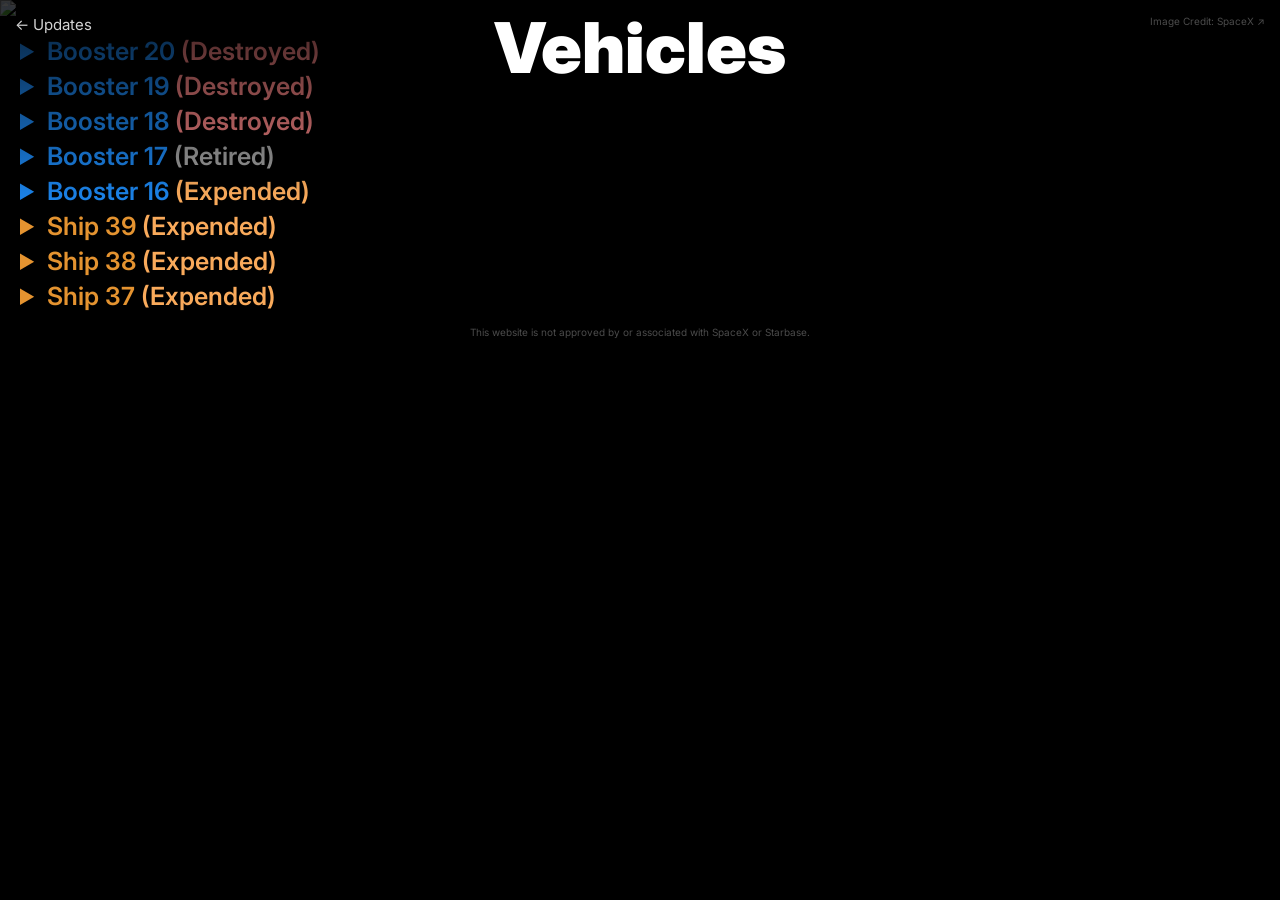
==== past-vehicles.html @ 8a6f1f09 "1.5 - Added a fixed header that fades in when scrolling - Added a carousel in the fixed header that " ====
<!DOCTYPE html>
<html>
<head>
<title>Starbase Updates - Past Vehicles</title>
<meta name="viewport" content="width=device-width, initial-scale=1.0">
<link rel="stylesheet" href="stylesheet.css">
<link href="https://fonts.googleapis.com/css2?family=Inter:ital,opsz,wght@0,14..32,100..900;1,14..32,100..900&family=Noto+Sans:ital,wght@0,100..900;1,100..900&display=swap" rel="stylesheet">
</head>
<body>
<div class="h-wrapper">
    <img src="img/past-vehicles.png" class="headerimg">
    <h1>Vehicles</h1>
    <a href="https://twitter.com/SpaceX/status/2080302195677728803" target="_blank"><p class="right grow-link">Image Credit: SpaceX ↗</p></a>
    <p>
        <span class="expand11"><a href="index.html" class="a-wrapper a-whiten"><- Updates</a></span>
    </p>
</div>

<div class="fixed-header">
    <p class="expand11"><a href="index.html" class="a-wrapper a-whiten"><- Updates</a></p>
    <h2>Vehicles</h2>
    <p id="r1" class="right carousel visible"><span id="countdown-pre"></span>:<br><span class="countdown" id="header-countdown"></span></p>
    <p id="r2" class="right carousel"><span id="countdown-pre-2"></span>:<br><span class="countdown" id="header-countdown-2"></span></p>
    <p id="r3" class="right carousel"><span id="countdown-pre-3"></span>:<br><span class="countdown" id="header-countdown-3"></span></p>
    <p id="r4" class="right carousel"><span id="countdown-pre-4"></span>:<br><span class="countdown" id="header-countdown-4"></span></p>
</div>

<div class="firstdiv">
<details id="booster-20">
<summary class="dropdown-hover booster booster-hover">Booster 20 <span class="incomplete">(Destroyed)</span></summary>
<pre>
Flew on Flight 13

Booster 20 flew on the second Starship V3 test flight and improved on Booster 19's performance by completing the boostback burn following stage separation. Unfortunately, it was unable to relight all 13 engines for its landing burn and, as a result, had a hard splashdown off the coast of Starbase.

<b class="booster-s">SCHEDULE</b>
Completed cryogenic proofing (June 6th-7th, 2026 - 2 tests)
Completed full-duration static fire (July 10th, 2026 - 25s)
<span class="booster-launch-p">Scrubbed launch attempt (July 16th, 2026 - Post-ignition abort)</span>
Completed propellant dump test (July 22nd, 2026)
<span class="booster-launch-p">Starship Flight 13 (July 24th, 2026 - 48 days)</span>
</pre>
</details>

<details id="booster-19">
<summary class="dropdown-hover booster booster-hover">Booster 19 <span class="incomplete">(Destroyed)</span></summary>
<pre>
Flew on Flight 12 with <span class="ship">Ship 39</span>

Booster 19 was the first Starship V3 booster to reach flight (and the first booster to launch from Pad 2). One of its Raptor 3 engines flamed out on ascent but did not affect the trajectory. After hot staging, Booster 19 was pushed the wrong direction, causing its boostback burn to be prematurely shutdown and a hard splashdown in an unplanned location.

<b class="booster-s">SCHEDULE</b>
Completed cryogenic proofing (February 2nd-7th, 2026 - 4 tests)
Completed tanking test (March 10th, 2026)
Completed spin prime test (March 11th, 2026)
Completed igniter test (March 15th, 2026)
<span class="incomplete">Failed 10-engine static fire (March 16th, 2026)</span>
Completed spin prime test #2 (April 12th, 2026)
Completed igniter test #2 (April 13th, 2026)
<span class="incomplete">Failed 33-engine static fire (April 15th, 2026)</span>
Completed tanking test #2 (April 16th, 2026)
Completed full-duration static fire (May 7th, 2026 - 16s)
Completed wet dress rehearsal (May 11th, 2026)
Completed stacked tanking test (May 20th, 2026)
<span class="booster-launch-p">Scrubbed launch attempt (May 21st, 2026 - T-40s hold, QD arm failed to retract)</span>
<span class="booster-launch-p">Starship Flight 12 (May 22nd, 2026 - 109 days)</span>
</pre>
</details>

<details id="booster-18">
<summary class="dropdown-hover booster booster-hover">Booster 18 <span class="incomplete">(Destroyed)</span></summary>
<pre>
Did not fly

Booster 18 was the first Starship V3 booster and was supposed to fly on Flight 12 but failed during testing.

<b class="booster-s">SCHEDULE</b>
<span class="incomplete">Failed gas system pressure testing (November 21st, 2025)</span>
</pre>
</details>

<details id="booster-17">
<summary class="dropdown-hover booster booster-hover">Booster 17 <span class="retired">(Retired)</span></summary>
<pre>
Did not fly

Booster 17 was the final Starship V2 booster and did not fly due to the program moving forward to develop Starship V3.

<b class="booster-s">SCHEDULE</b>
Completed cryogenic proofing (April 8th-9th, 2025 - 2 tests)
</pre>
</details>

<details id="booster-16">
<summary class="dropdown-hover booster booster-hover">Booster 16 <span class="in-progress">(Expended)</span></summary>
<pre>
Flew on Flight 10 with <span class="ship">Ship 37</span>

Booster 16, while not the final V2 booster or on the last V2 flight, was the last booster created that flew on a Starship V2 flight. Booster 16 performed several tests in-flight, including engine-out capability during landing, before performing a planned hard splashdown off the coast of Starbase.

<b class="booster-s">SCHEDULE</b>
Completed cryogenic proofing (February 28th-March 4th, 2025 - 2 tests)
Completed full-duration static fire (June 6th, 2025)
<span class="booster-launch-p">Scrubbed launch attempt (August 24th, 2025 - T-40m, leak in oxidizer line)</span>
<span class="booster-launch-p">Scrubbed launch attempt #2 (August 25th, 2025 - T-40s, weather)</span>
<span class="booster-launch-p">Starship Flight 10 (August 26th, 2025 - 179 days)</span>

</pre>
</details>

<details id="ship-39">
<summary class="dropdown-hover ship ship-hover">Ship 39 <span class="in-progress">(Expended)</span></summary>
<pre>
Flew on Flight 12 with <span class="booster">Booster 19</span>

Ship 39 was the first Starship V3 upper stage and flew on V3's first flight. During ascent, one of its Vaccum-Optimised Raptor 3 engines failed. Despite this, it was able to complete its ascent burn, deploying 22 dummy Starlink V3 satellites (2 of which took photos of Ship 39) before re-entering Earth's atmosphere and splashing down in the Indian Ocean as planned.

<b class="ship-s">SCHEDULE</b>
Completed cryogenic proofing (February 28th-March 3rd, 2026 - 3 tests)
Completed spin prime test (April 11th, 2026)
Completed 2 unknown tests (April 12th-13th, 2026 - likely igniter/spin prime)
Completed full-duration static fire (April 14th, 2026)
<span class="ship-launch-p">Scrubbed launch attempt (May 21st, 2026 - T-40s, QD arm failed to retract)</span>
<span class="ship-launch-p">Starship Flight 12 (May 22nd, 2026 - 83 days)</span>
</pre>
</details>

<details id="ship-38">
<summary class="dropdown-hover ship ship-hover">Ship 38 <span class="in-progress">(Expended)</span></summary>
<pre>
Flew on Flight 11 with <span class="booster">Booster 15</span>

Ship 38 was the final Starship V2 and flew on the final V2 flight.

<b class="ship-s">SCHEDULE</b>
Completed cryogenic proofing (July 30th, 2025 - 2 tests)
Completed full-duration static fire (September 22nd, 2025)
<span class="ship-launch-p">Starship Flight 11 (October 13th, 2025 - 75 days)</span>
</pre>
</details>

<details id="ship-37">
<summary class="dropdown-hover ship ship-hover">Ship 37 <span class="in-progress">(Expended)</span></summary>
<pre>
Flew on Flight 10 with <span class="booster">Booster 16</span>

Ship 37 was the first Starship V2 ship to successfully deploy Starlink simulators and perform a soft splashdown in the Indian Ocean.

<b class="ship-s">SCHEDULE</b>
Completed cryogenic proofing (May 30th, 2025 - 2 tests)
Completed single-engine static fire (July 31st, 2025)
Completed full-duration static fire (August 1st, 2025)
Completed spin prime (August 13th, 2025)
<span class="ship-launch-p">Scrubbed launch attempt (August 24th, 2025 - T-40m, leak in oxidizer line)</span>
<span class="ship-launch-p">Scrubbed launch attempt #2 (August 25th, 2025 - T-40s, weather)</span>
<span class="ship-launch-p">Starship Flight 10 (August 26th, 2025 - 98 days)</span>
</pre>
</details>
</div>

<div class="footer">
<p class="p-small">This website is not approved by or associated with SpaceX or Starbase.</p>
</div>

<script src="script.js"></script>
</body>

</html>
---- stylesheet.css ----
html {
    -webkit-text-size-adjust: 100%;
    text-size-adjust: 100%;
    font-family: 'Inter';
}

body {
    background-color: black;
    color: white;
    margin: 0;
}

h1 {
    text-align: center;
    color: white;
    font-weight: 900;
    font-size: clamp(28px, 8vw, 70px);
    position: absolute;
    z-index: 10;
    top: 5px;
    left: 50%;
    transform: translateX(-50%);
    width: fit-content;
    margin: 0;
}

h2 {
    font-size: 40px;
    font-weight: 700;
    margin-bottom: 20px;
}

h3 {
    font-size: 24px;
    margin-top: 15px;
    margin-bottom: 0;
}

.carousel {
    opacity: 0;
    visibility: hidden;
    transition: opacity 1s, visibility 1s;
}

.carousel.visible {
    opacity: 1;
    visibility: visible;
    transition: opacity 2s, visibility 2s;
}

.fixed-header {
    opacity: 0;
    visibility: hidden;
    transition: opacity 0.2s, visibility 0.2s;
    background-color: rgb(20, 20, 20);
    position: fixed;
    z-index: 14;
    top: 0;
    left: 0;
    right: 0;
    height: 50px;
    margin: 0;
    padding: 5px 0;
    border-bottom: 1px white dashed;
}

.fixed-header.visible {
    opacity: 1;
    visibility: visible;
}

.fixed-header h2 {
    text-align: center;
    font-size: clamp(28px, 8vw, 40px);
    position: absolute;
    z-index: 15;
    left: 50%;
    top: 50%;
    transform: translate(-50%, -50%);
    width: fit-content;
    margin: 0;
}

.fixed-header p {
    font-size: clamp(5px, 3vw, 15px);
    z-index: 15;
    position: absolute;
    top: 50%;
    left: 15px;
    right: 0;
    margin: 0;
    width: fit-content;
    transform: translateY(-50%);
}

.fixed-header .right {
    text-align: right;
    position: absolute;
    left: auto;
    right: 15px;
}

.h-wrapper p {
    font-size: clamp(5px, 2vw, 10px);
    color: rgb(75, 75, 75);
    position: absolute;
    z-index: 10;
    top: 15px;
    left: 15px;
    right: 0;
    margin: 0;
    width: fit-content;
}

.a-wrapper {
    font-size: clamp(10px, 2vw, 15px);
    text-decoration: none;
}

.h-wrapper .right {
    text-align: right;
    left: auto;
    right: 15px;
}

img {
    width: 100%;
    height: auto;
}

details {
    margin-top: 5px;
    margin-bottom: 5px;
    width: fit-content;
}

.dropdown-hover {
    cursor: pointer;
}

summary {
    font-weight: 600;
    font-size: 25px;
    width: fit-content;
    color: #994cde;
    -webkit-user-select: none; /* Safari */
    -ms-user-select: none; /* IE 10 and IE 11 */
    user-select: none; /* Standard syntax */
    transition: 0.5s;
    scale: 1;
}

summary:hover {
    scale: 1.05;
}

.beach-closure {
    color: #d73cbd;
}

.beach-closure:hover {
    color: #f063d8;
}

summary:hover {
    color: #b974f5;
}

.ship-hover:hover {
    color: #eba652;
}

.booster-hover:hover {
    color: #3e98f2;
}

pre {
    font-family: 'Inter';
    font-weight: 400;
    font-size: 20px;
    margin-top: 0;
    margin-bottom: 10px;
    white-space: pre-wrap;
    word-wrap: break-word;
    padding-left: 1em;
}

b {
    font-weight: 600;
}

.h-wrapper {
    position: relative;
    margin: 0;
    padding: 0;
}

.h-wrapper::after {
    content: '';
    position: absolute;
    top: 0;
    left: 0;
    right: 0;
    height: 200px;
    background: linear-gradient(to bottom, rgba(0, 0, 0, 0.8), transparent);
    pointer-events: none;
    z-index: 1;
}

.headerimg {
    display: block;
}

.firstdiv {
    margin-top: 20px;
}

div {
    margin-top: 40px;
    padding: 0 20px;
}

.centered-div {
    text-align: center;
    border: 3px white solid;
    border-radius: 10px;
}

.f-button {
    margin: auto;
    margin-top: 10px;
    margin-bottom: 5px;
    display: block;
    padding: 5px;
    border-radius: 15px;
    background-color: black;
    border: 2px white solid;
    color: white;
    scale: 1;
    transition: 0.2s;
}

.f-button:hover {
    color: black;
    background-color: white;
    scale: 1.1;
    cursor: pointer;
}

.footer {
    margin-top: 15px;
    text-align: center;
    padding-bottom: 5px;
}

.booster {
    color: #1b82e8;
}

.ship {
    color: #e49330;
}

.launch {
    color: #994cde;
}

.countdown {
    color: rgb(17, 207, 228);
}

.p-small {
    color: rgb(75, 75, 75);
    font-size: 10px;
    margin: 0;
}

a {
    color: lightgray;
    text-decoration-color: lightgray;
    text-decoration-thickness: 1px;
}

.a-source {
    color: rgb(75, 75, 75);
    text-decoration-color: rgb(75, 75, 75);
}

.a-none {
    color: auto;
    text-decoration-color: auto;
}

.grow-link {
    scale: 1;
    color: auto;
    transition: 0.3s;
}

.grow-link:hover {
    scale: 1.05;
    color: rgb(80, 147, 235);
}

.complete {
    color: lightgreen;
}

.in-progress {
    color: rgb(249, 170, 91);
}

.incomplete {
    color: lightcoral
}

.uncertain {
    color: rgb(235, 188, 18);
    font-style: italic;
}

.if-necessary {
    color: rgb(188, 21, 191);
    font-style: italic;
}

.retired {
    color: rgb(155, 155, 155);
}

.booster-s {
    color: rgb(54, 184, 228);
}

.ship-s {
    color: rgb(237, 162, 101);
}

.booster-launch-p {
    font-weight: 500;
    color: rgb(192, 233, 248);
}

.ship-launch-p {
    font-weight: 500;
    color: rgb(248, 214, 192)
}

.expand11 {
    display: inline-block;
    scale: 1;
    transition: 0.3s;
}

.expand11:hover {
    cursor: pointer;
    scale: 1.1;
}

.a-whiten {
    color: lightgray;
    transition: 0.3s;
}

.a-whiten:hover {
    color: white;
}
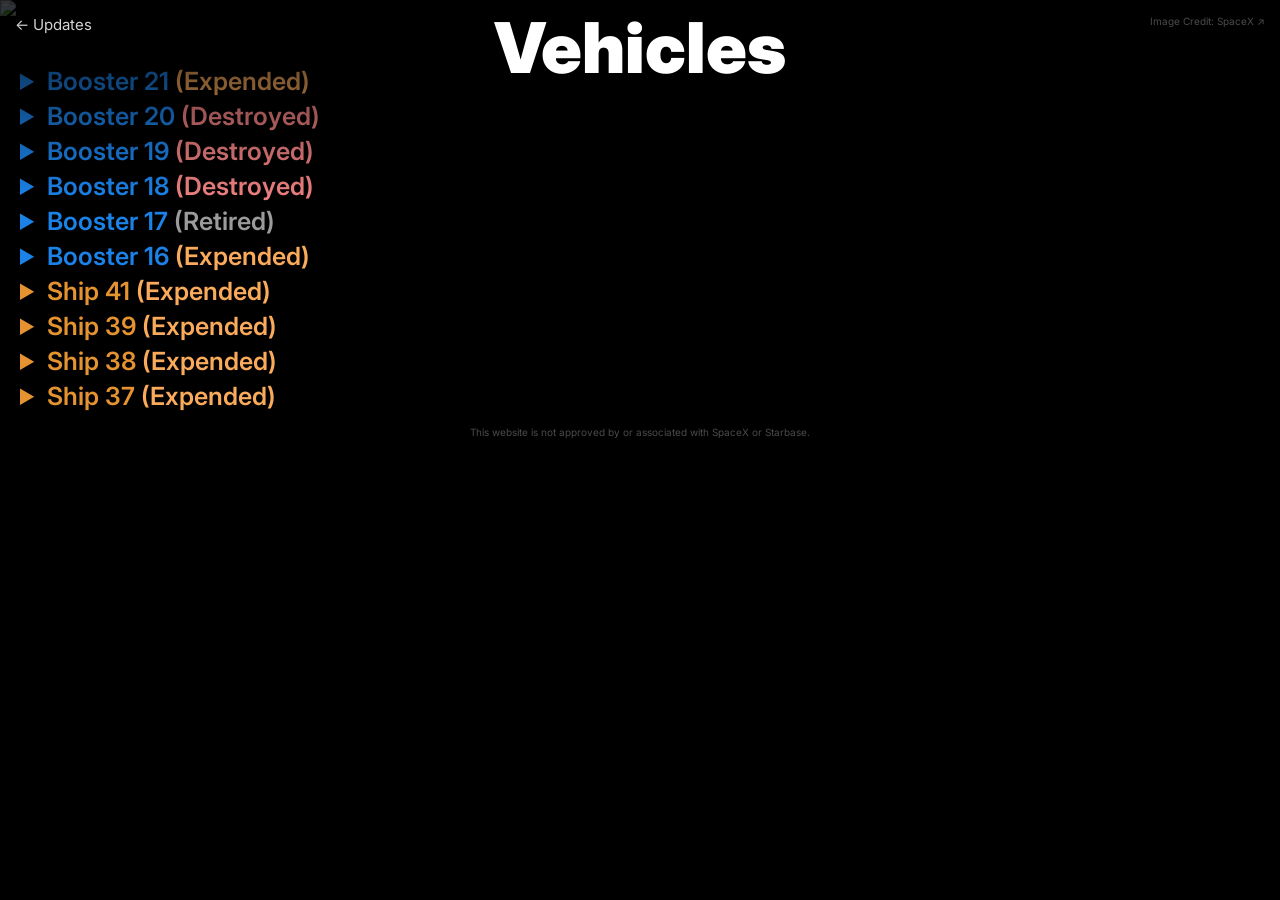
==== commit 67c769df: "Starship Flight 14 Updated to Flight 15 and added Flight 14, Booster 21, and Ship 41 descriptions." ====
--- a/past-vehicles.html
+++ b/past-vehicles.html
@@ -19,17 +19,30 @@
 <div class="fixed-header">
     <p class="expand11"><a href="index.html" class="a-wrapper a-whiten"><- Updates</a></p>
     <h2>Vehicles</h2>
-    <p id="r1" class="right carousel visible"><span id="countdown-pre"></span>:<br><span class="countdown" id="header-countdown"></span></p>
-    <p id="r2" class="right carousel"><span id="countdown-pre-2"></span>:<br><span class="countdown" id="header-countdown-2"></span></p>
-    <p id="r3" class="right carousel"><span id="countdown-pre-3"></span>:<br><span class="countdown" id="header-countdown-3"></span></p>
-    <p id="r4" class="right carousel"><span id="countdown-pre-4"></span>:<br><span class="countdown" id="header-countdown-4"></span></p>
+    <p id="id1" class="right carousel"></p>
+    <p id="id2" class="right carousel"></p>
 </div>
 
 <div class="firstdiv">
+<details id="booster-21">
+<summary class="dropdown-hover booster booster-hover">Booster 21 <span class="in-progress">(Expended)</span></summary>
+<pre>
+Flew on Flight 14 with <span class="ship">Ship 41</span>
+
+Booster 21 flew on the third Starship V3 flight and the first operational Starship launch. One Raptor 3 engine burnt out during ascent, and another during the boostback burn. Despite these failures, the booster completed a successful boostback burn and was the first V3 booster to land softly in the Gulf of America, accurately simulating a catch attempt.
+
+<b class="booster-s">SCHEDULE</b>
+Completed cryogenic proofing (July 18th-20th, 2026 - 3 tests)
+Completed full-duration static fire (August 28th, 2026 - 15s)
+Completed wet dress rehearsal (September 24th, 2026)
+<span class="booster-launch-p">Starship Flight 14 (September 28th, 2026 - 73 days)</span>
+</pre>
+</details>
+
 <details id="booster-20">
 <summary class="dropdown-hover booster booster-hover">Booster 20 <span class="incomplete">(Destroyed)</span></summary>
 <pre>
-Flew on Flight 13
+Flew on Flight 13 with <span class="ship">Ship 40</span>
 
 Booster 20 flew on the second Starship V3 test flight and improved on Booster 19's performance by completing the boostback burn following stage separation. Unfortunately, it was unable to relight all 13 engines for its landing burn and, as a result, had a hard splashdown off the coast of Starbase.
 
@@ -108,6 +121,22 @@
 </pre>
 </details>
 
+<details id="ship-41">
+<summary class="dropdown-hover ship ship-hover">Ship 41 <span class="in-progress">(Expended)</span></summary>
+<pre>
+Flew on Flight 14 with <span class="booster">Booster 21</span>
+
+Ship 41 was the first Starship V3 upper stage to reach orbit. During ascent, one of its Vacuum-Optimised Raptor 3 engines failed near the end of the burn. Though this showed that Raptor 3 is not perfect yet, it was not enough to stop SpaceX from pushing the Ship to orbit. After Ship 41 reached orbit, it successfully deployed the first 26 operational Starlink V3 satellites (SpaceX later connected with all of them). Due to the shown unreliability of the Raptor 3 engines, Ship 41 deorbited early, only completed 2 of a planned 6 orbits before splashing down in a contingency zone near Hawaii.
+
+<b class="ship-s">SCHEDULE</b>
+Completed cryogenic proofing (June 29th-30th, 2026 - 2 tests)
+Completed single-engine static fire (August 19th, 2026)
+Completed full-duration static fire (August 20th, 2026)
+Completed wet dress rehearsal (September 24th, 2026)
+<span class="ship-launch-p">Starship Flight 14 (September 28th, 2026 - 92 days)</span>
+</pre>
+</details>
+
 <details id="ship-39">
 <summary class="dropdown-hover ship ship-hover">Ship 39 <span class="in-progress">(Expended)</span></summary>
 <pre>
--- a/stylesheet.css
+++ b/stylesheet.css
@@ -39,6 +39,7 @@
 .carousel {
     opacity: 0;
     visibility: hidden;
+    pointer-events: none;
     transition: opacity 1s, visibility 1s;
 }
 
@@ -154,6 +155,14 @@
     scale: 1.05;
 }
 
+.mayor-order {
+    color: #e8258a;
+}
+
+.mayor-order:hover {
+    color: #eb52a1;
+}
+
 .beach-closure {
     color: #d73cbd;
 }
@@ -212,7 +221,7 @@
 }
 
 .firstdiv {
-    margin-top: 20px;
+    margin-top: 50px;
 }
 
 div {
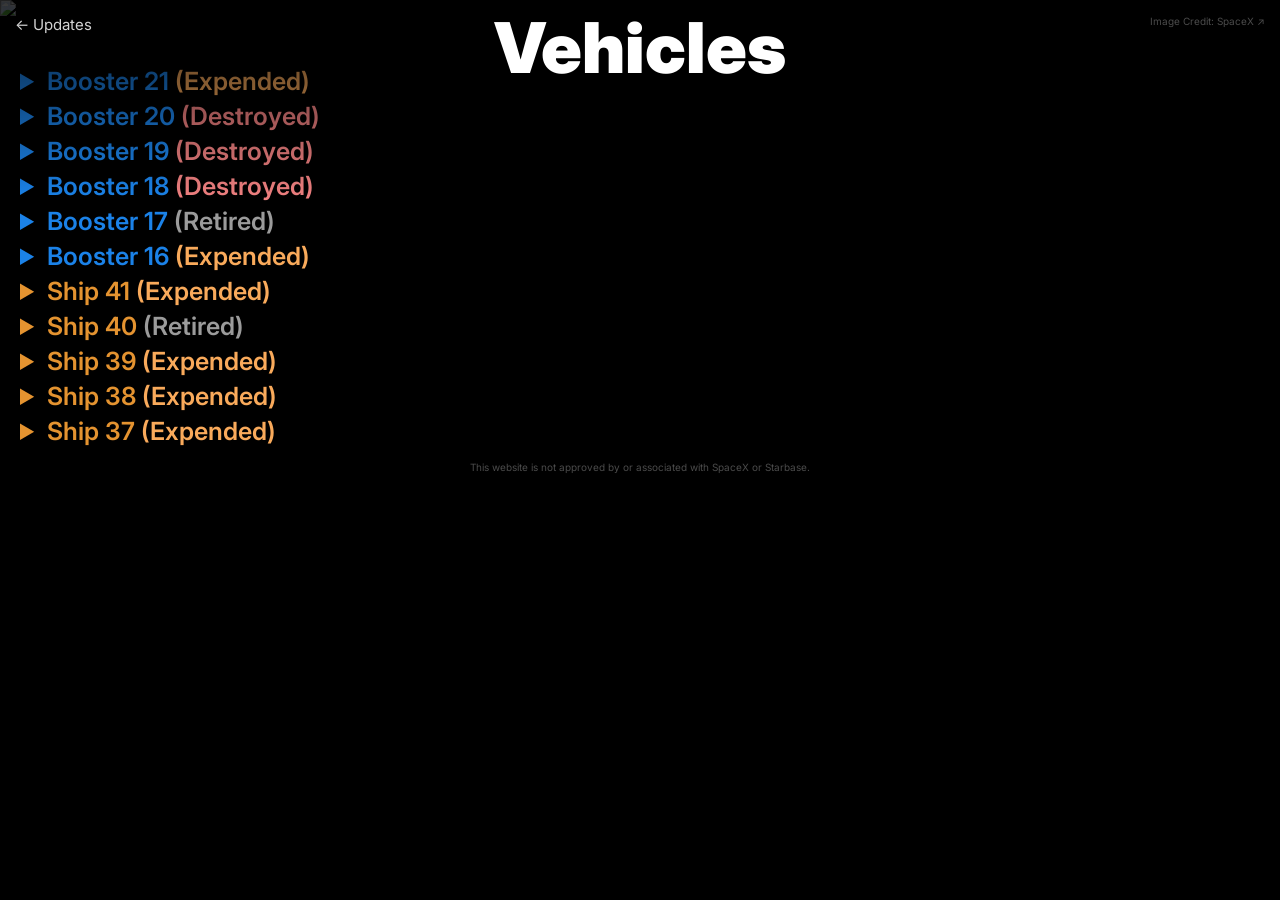
==== commit 9d055958: "beta-2.1.5 - Moved Ship 40 to Past Vehicles - Added date to catch testing of Ship 42 - Added informa" ====
--- a/past-vehicles.html
+++ b/past-vehicles.html
@@ -137,6 +137,23 @@
 </pre>
 </details>
 
+<details id="ship-40">
+<summary class="dropdown-hover ship ship-hover">Ship 40 <span class="retired">(Retired)</span></summary>
+<pre>
+Flew on Flight 13 with <span class="booster">Booster 20</span>
+
+Ship 40 flew on the second Starship V3 test flight and completed all mission objectives successfully, carrying the first Starlink V3 satellites. No engines flamed out, improving on Ship 39, deployed Starlink V3 satellites for the first time (though they were not added to the constellation as their trajectory was suborbital), relit one engine in space to demonstrate orbital capabitility, and splashed down in the Indian Ocean so well that it survived. Recovery efforts were complicated by storms and the difficulties of the ocean, but it was eventually brought to Christmas Island where it was placed on FORTE, a semi-submerged ship, which sailed back to Starbase, arriving on the monring of October 7th.
+
+<b class="ship-s">SCHEDULE</b>
+Completed cryogenic proofing (May 3rd-4th, 2026 - 2 tests)
+Completed igniter test (June 24th, 2026)
+Completed single-engine static fire (June 25th, 2026)
+Completed full-duration static fire (July 1st, 2026)
+<span class="booster-launch-p">Scrubbed launch attempt (July 16th, 2026 - Post-ignition abort)</span>
+<span class="booster-launch-p">Starship Flight 13 (July 24th, 2026 - 83 days)</span>
+</pre>
+</details>
+
 <details id="ship-39">
 <summary class="dropdown-hover ship ship-hover">Ship 39 <span class="in-progress">(Expended)</span></summary>
 <pre>
--- a/stylesheet.css
+++ b/stylesheet.css
@@ -34,6 +34,20 @@
     font-size: 24px;
     margin-top: 15px;
     margin-bottom: 0;
+}
+
+.centered-div h3 {
+    margin: 0;
+    padding-top: 10px;
+}
+
+.update-banner {
+    text-align: center;
+    margin-top: 20px;
+    font-size: 30px;
+    font-weight: 700;
+    padding: 5px;
+    background-color: darkgoldenrod;
 }
 
 .carousel {
@@ -124,6 +138,13 @@
     right: 15px;
 }
 
+.sub-detail {
+    display: block;
+    color: rgb(75, 75, 75);
+    padding-top: 10px;
+    margin-block: 0;
+}
+
 img {
     width: 100%;
     height: auto;
@@ -151,36 +172,59 @@
     scale: 1;
 }
 
-summary:hover {
-    scale: 1.05;
+@media (hover: hover) and (pointer: fine) {
+    summary:hover {
+        scale: 1.05;
+    }
+
+    .mayor-order:hover {
+        color: #eb52a1;
+    }
+
+    .beach-closure:hover {
+        color: #f063d8;
+    }
+
+    summary:hover {
+        color: #b974f5;
+    }
+
+    .ship-hover:hover {
+        color: #eba652;
+    }
+
+    .booster-hover:hover {
+        color: #3e98f2;
+    }
+
+    .f-button:hover {
+        color: black;
+        background-color: white;
+        scale: 1.1;
+        cursor: pointer;
+    }
+
+    .grow-link:hover {
+        scale: 1.05;
+        color: rgb(80, 147, 235);
+    }
+
+    .expand11:hover {
+        cursor: pointer;
+        scale: 1.1;
+    }
+
+    .a-whiten:hover {
+        color: white;
+    }
 }
 
 .mayor-order {
     color: #e8258a;
 }
 
-.mayor-order:hover {
-    color: #eb52a1;
-}
-
 .beach-closure {
     color: #d73cbd;
-}
-
-.beach-closure:hover {
-    color: #f063d8;
-}
-
-summary:hover {
-    color: #b974f5;
-}
-
-.ship-hover:hover {
-    color: #eba652;
-}
-
-.booster-hover:hover {
-    color: #3e98f2;
 }
 
 pre {
@@ -192,6 +236,10 @@
     white-space: pre-wrap;
     word-wrap: break-word;
     padding-left: 1em;
+}
+
+.centered-div pre {
+    padding-left: 0;
 }
 
 b {
@@ -249,13 +297,6 @@
     transition: 0.2s;
 }
 
-.f-button:hover {
-    color: black;
-    background-color: white;
-    scale: 1.1;
-    cursor: pointer;
-}
-
 .footer {
     margin-top: 15px;
     text-align: center;
@@ -284,6 +325,12 @@
     margin: 0;
 }
 
+.p-sub {
+    color: rgb(100, 100, 100);
+    font-size: 15px;
+    margin: 0;
+}
+
 a {
     color: lightgray;
     text-decoration-color: lightgray;
@@ -306,11 +353,6 @@
     transition: 0.3s;
 }
 
-.grow-link:hover {
-    scale: 1.05;
-    color: rgb(80, 147, 235);
-}
-
 .complete {
     color: lightgreen;
 }
@@ -361,16 +403,7 @@
     transition: 0.3s;
 }
 
-.expand11:hover {
-    cursor: pointer;
-    scale: 1.1;
-}
-
 .a-whiten {
     color: lightgray;
     transition: 0.3s;
-}
-
-.a-whiten:hover {
-    color: white;
 }
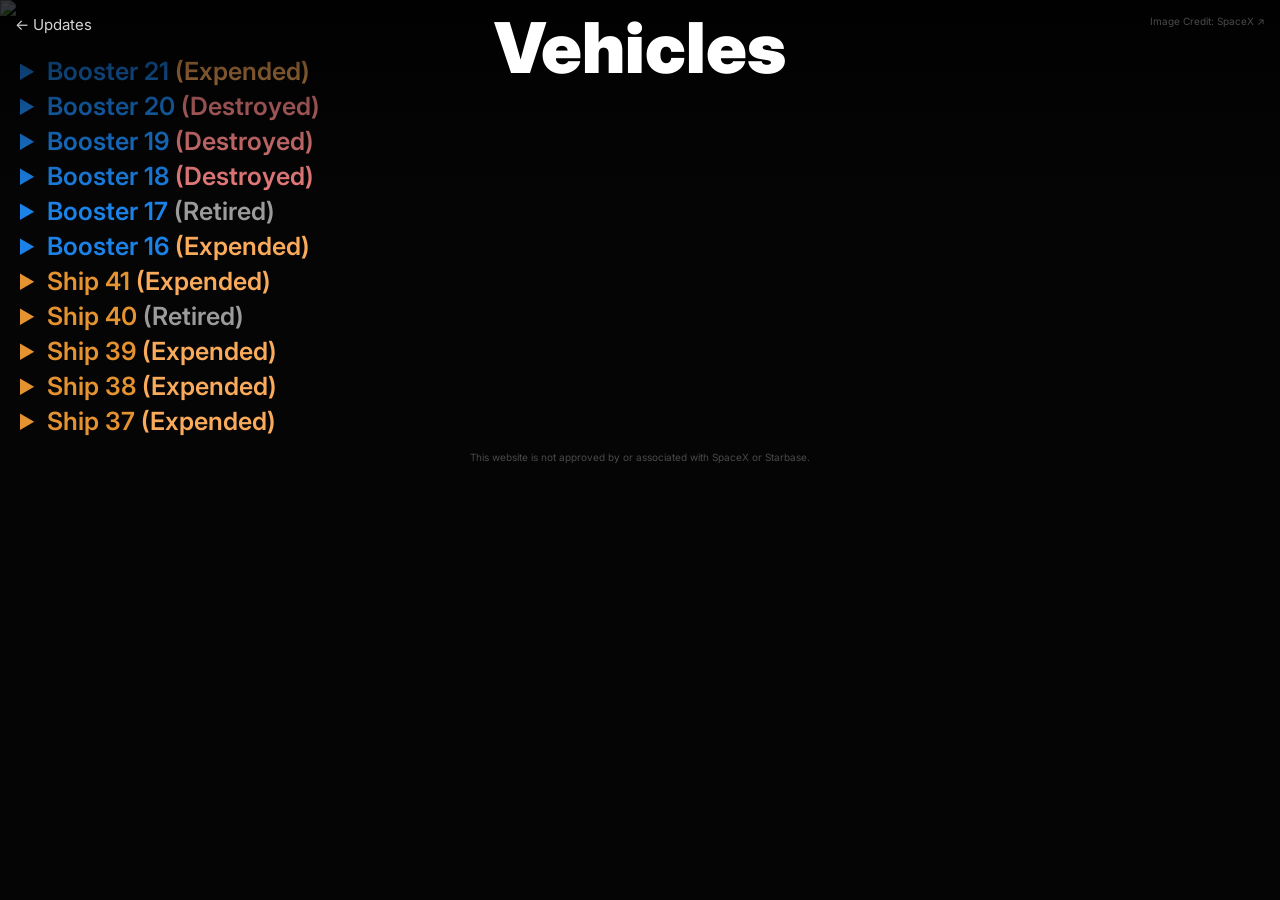
==== commit 0583003a: "beta-2.1.7 Updated Ship 42 to latest info" ====
--- a/past-vehicles.html
+++ b/past-vehicles.html
@@ -23,7 +23,7 @@
     <p id="id2" class="right carousel"></p>
 </div>
 
-<div class="firstdiv">
+<div>
 <details id="booster-21">
 <summary class="dropdown-hover booster booster-hover">Booster 21 <span class="in-progress">(Expended)</span></summary>
 <pre>
--- a/stylesheet.css
+++ b/stylesheet.css
@@ -5,7 +5,7 @@
 }
 
 body {
-    background-color: black;
+    background-color: rgb(5, 5, 5);
     color: white;
     margin: 0;
 }
@@ -34,11 +34,6 @@
     font-size: 24px;
     margin-top: 15px;
     margin-bottom: 0;
-}
-
-.centered-div h3 {
-    margin: 0;
-    padding-top: 10px;
 }
 
 .update-banner {
@@ -67,7 +62,7 @@
     opacity: 0;
     visibility: hidden;
     transition: opacity 0.2s, visibility 0.2s;
-    background-color: rgb(20, 20, 20);
+    background-color: rgb(0, 0, 0);
     position: fixed;
     z-index: 14;
     top: 0;
@@ -168,13 +163,13 @@
     -webkit-user-select: none; /* Safari */
     -ms-user-select: none; /* IE 10 and IE 11 */
     user-select: none; /* Standard syntax */
-    transition: 0.5s;
+    transition: 0.4s;
     scale: 1;
 }
 
 @media (hover: hover) and (pointer: fine) {
     summary:hover {
-        scale: 1.05;
+        scale: 1.03;
     }
 
     .mayor-order:hover {
@@ -281,6 +276,24 @@
     text-align: center;
     border: 3px white solid;
     border-radius: 10px;
+}
+
+.centered-div h3 {
+    margin: 0;
+    padding-top: 10px;
+}
+
+.alt-centered-div {
+    border: 3px gray solid;
+    padding-top: 5px;
+}
+
+.alt-centered-div h3 {
+    color: #802fc7;
+}
+
+.alt-centered-div pre {
+    color: lightgray;
 }
 
 .f-button {
